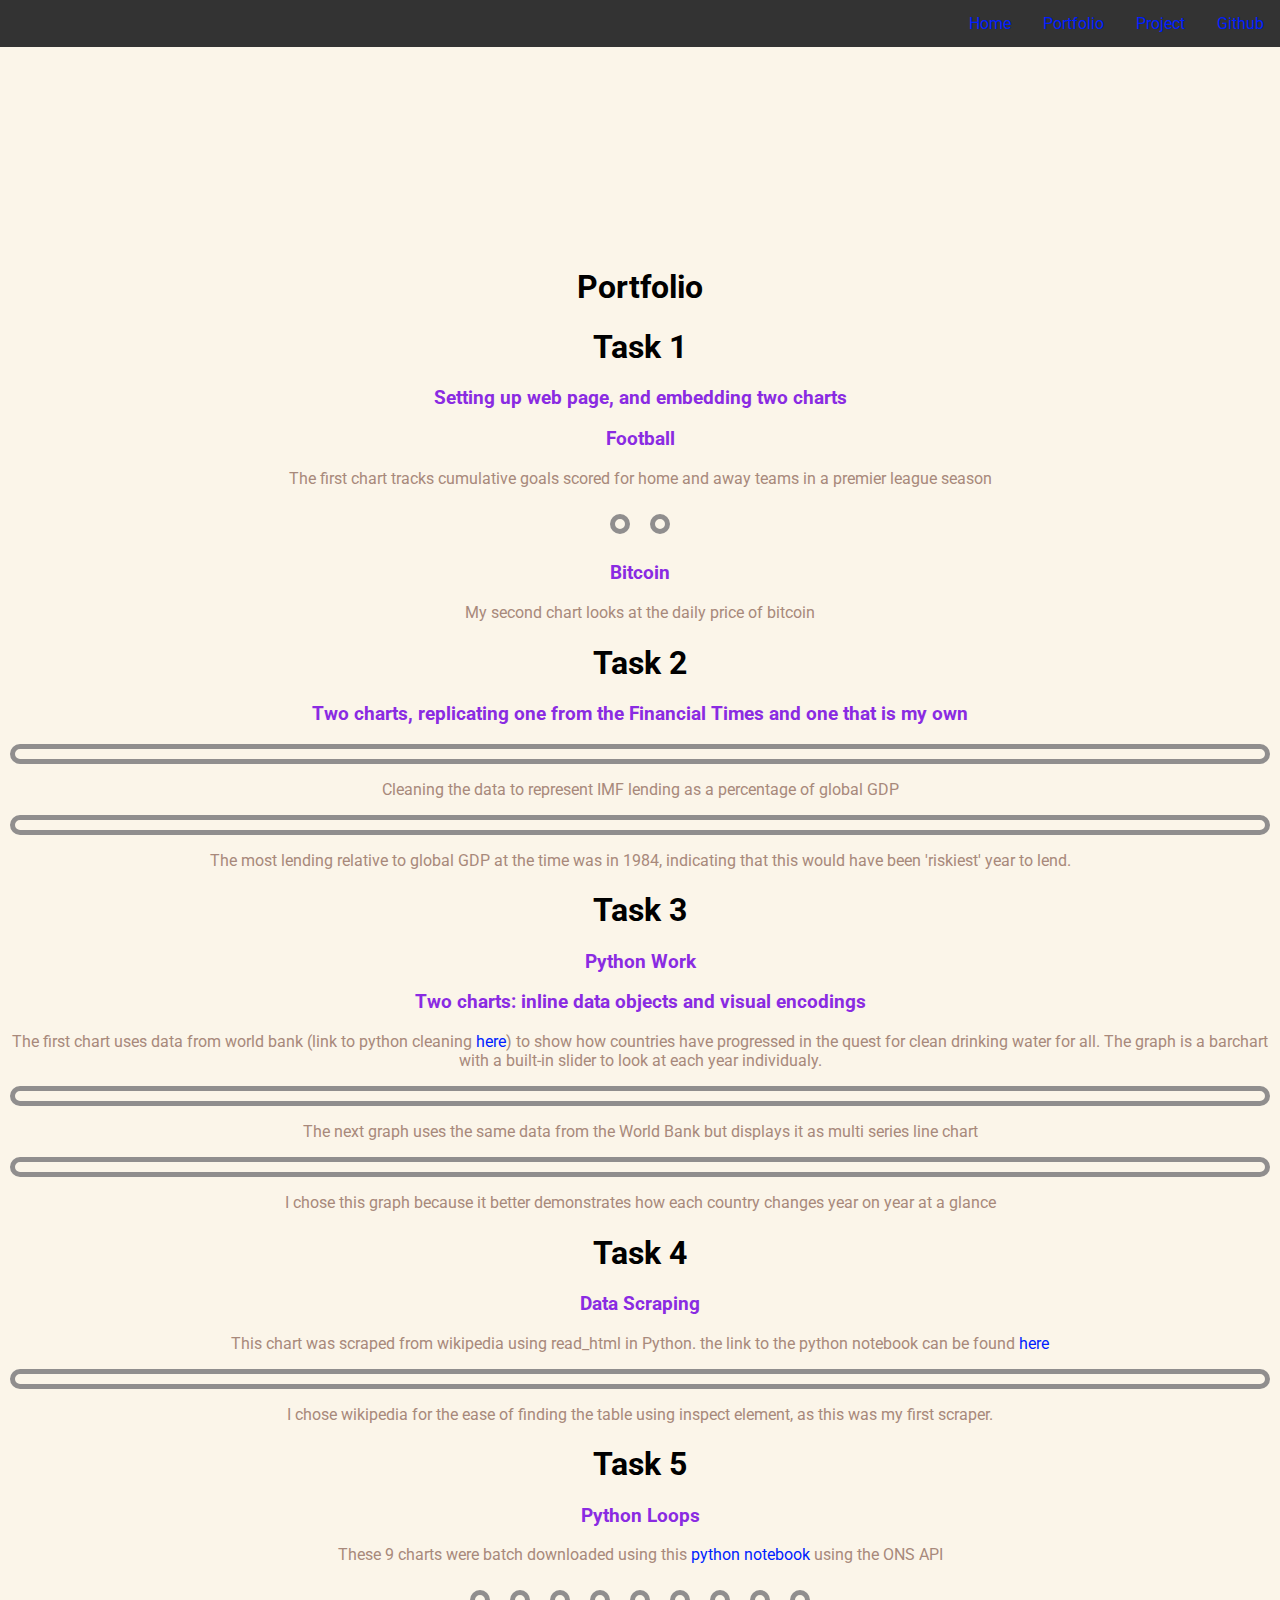
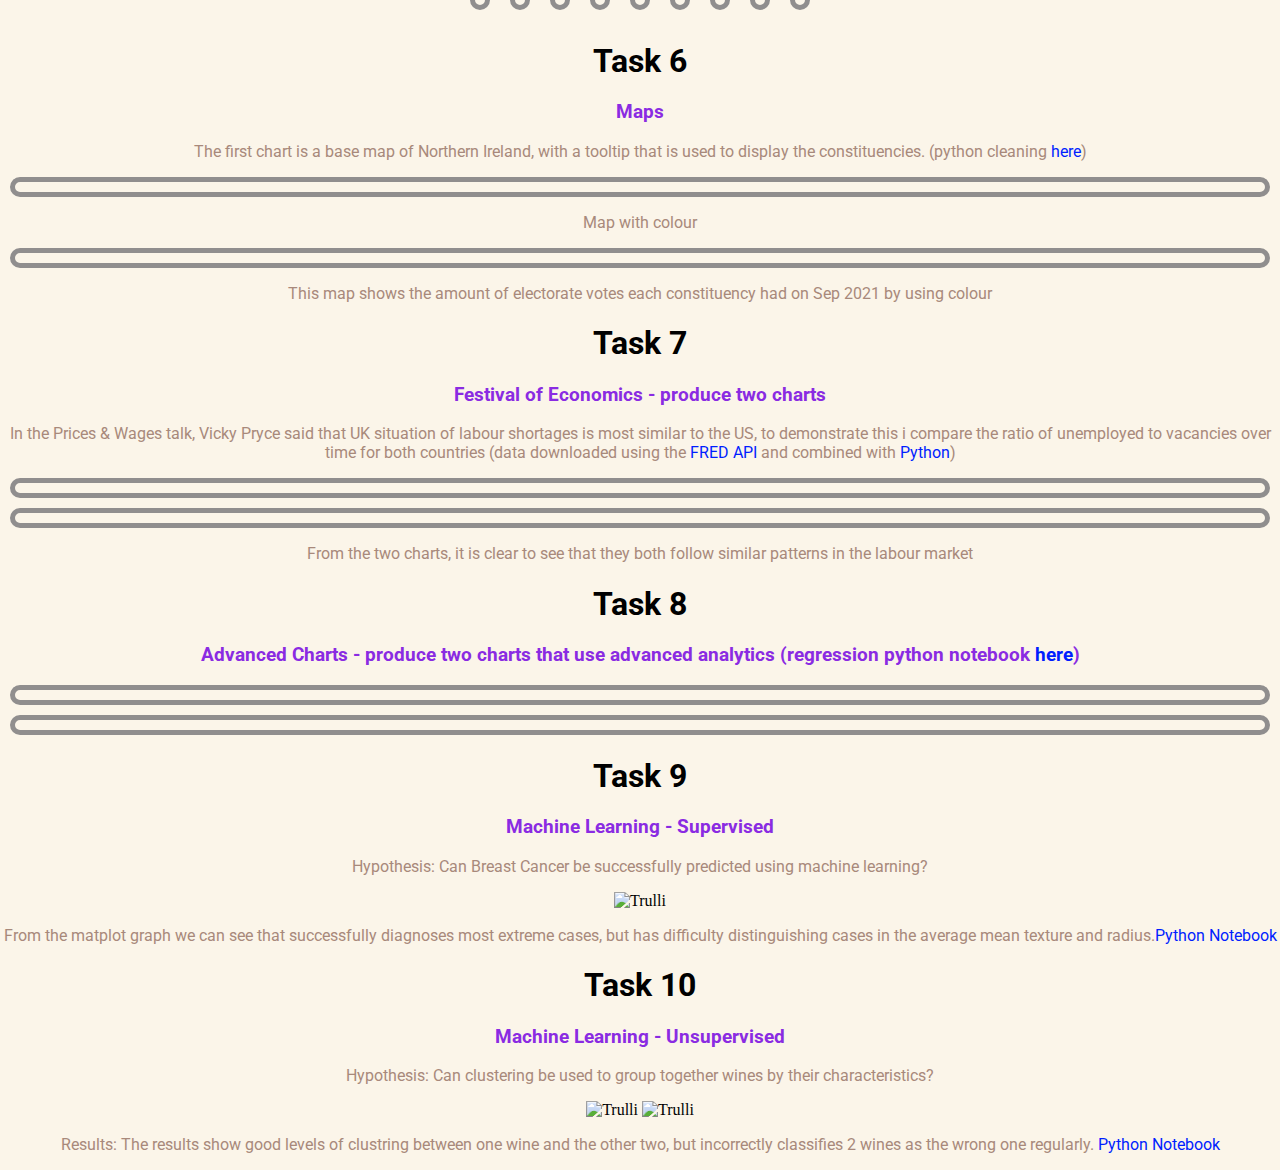
==== portfolio.html @ 122b9cac "Add files via upload" ====
<!DOCTYPE html>
<html lang="en">
<meta charset="UTF-8">
<meta http-equiv="X-UA-Compatible" content="IE=edge">
<meta name="viewport" content="width=device-width, initial-scale=0.2">

<!-- Vega Embed -->
<script src="https://cdn.jsdelivr.net/npm/vega@5.21.0"></script>
<script src="https://cdn.jsdelivr.net/npm/vega-lite@5.2.0"></script>
<script src="https://cdn.jsdelivr.net/npm/vega-embed@6.20.2"></script>

<!-- ////////// HEAD //////////////  -->

<head>    
    <!-- Title for the page in tab -->
    <title>Data Science Project</title>

    <!--CSS Style Sheet-->
    <link rel="stylesheet" href="index_reconfig.css">

    <!-- favicon -->
    <link rel="apple-touch-icon" sizes="180x180" href="favicon/apple-touch-icon.png">
    <link rel="icon" type="image/png" sizes="32x32" href="favicon/favicon-32x32.png">
    <link rel="icon" type="image/png" sizes="16x16" href="favicon/favicon-16x16.png">
    <link rel="manifest" href="favicon/site.webmanifest">

</head>

<!-- ////////// HEAD //////////////  -->


<!-- //////////// START BODY /////////////  -->

<body>
        <!-- navigation bar  -->
        <ul>
            <li style="float:right"><a href="https://github.com/MorganDaviesEcon/MorganDaviesEcon.github.io">Github</a></li>
            <li style="float:right"><a href="project.html">Project</a></li>
            <li style="float:right"><a href="portfolio.html">Portfolio</a></li>
            <li style="float:right"><a href="index.html">Home</a></li>
        </ul>



    <div class="main-body"> 


         
    <!-- Portfolo tasks -->
    <h1>Portfolio</h1>


    <h1>Task 1</h1>

    <h3>Setting up web page, and embedding two charts</h3>
    
    <h3>Football</h3>
    <p>The first chart tracks cumulative goals scored for home and away teams in a premier league season</p>

    <div class="container">
        <div class="chart" id="Chart1"></div> 
        <div class="chart" id="Chart2"></div>
    </div> 

    <h3>Bitcoin</h3>
    <p>My second chart looks at the daily price of bitcoin</p>

    <div class="myWeek1">
        <h1>Task 2</h1>

        <h3>Two charts, replicating one from the Financial Times and one that is my own</h3>
        
        <div class="chart" id="Chart3"> </div>

        <p>Cleaning the data to represent IMF lending as a percentage of global GDP</p>

        <div class="chart" id="Chart4"> </div>

        <p>The most lending relative to global GDP at the time was in 1984, indicating that this would have been 'riskiest' year to lend.</p>

    </div>
    <div class="myWeek1">
        <h1>Task 3</h1>

        <h3>Python Work</h3>
        
        <h3>Two charts: inline data objects and visual encodings</h3>
        <p>The first chart uses data from world bank (link to python cleaning <a href="https://colab.research.google.com/drive/1uXNjUBkN5Yk8k1VWfZtmQlcYrCs1Sa-1?usp=sharing">here</a>) to show how countries have progressed in the quest for clean drinking water for all. The graph is a barchart with a built-in slider to look at each year individualy.</p>
        <div class="chart" id="Chart5"></div>
        <p>The next graph uses the same data from the World Bank but displays it as multi series line chart</p>
        <div class="chart" id="Chart16"></div>
        <p>I chose this graph because it better demonstrates how each country changes year on year at a glance</p>

    </div> 
    <div class="myWeek1">
        <h1>Task 4</h1>

        <h3>Data Scraping</h3>
    
        <p>This chart was scraped from wikipedia using read_html in Python. the link to the python notebook can be found <a href="https://colab.research.google.com/drive/1C5Z_kBV90-Hi2EQKQyjE-L5k29xYokRw?usp=sharing">here</a></p>
        <div class="chart" id="Chart6"></div>
        
        <p>I chose wikipedia for the ease of finding the table using inspect element, as this was my first scraper.</p>
    </div> 
    <div class="myWeek1">
        <h1>Task 5</h1>

        <h3>Python Loops</h3>
        
        <h3></h3>
        <p>These 9 charts were batch downloaded using this <a href="https://colab.research.google.com/drive/1Q3aPb1kxex_-W8pPYf2h9X9hS_FrsmkJ?usp=sharing">python notebook</a> using the ONS API</p>
        
        <div class="container">

            <div class="grid-item"><div class="chart" id="Chart7"></div></div>
            <div class="grid-item"><div class="chart" id="Chart8"></div></div>
            <div class="grid-item"><div class="chart" id="Chart9"></div></div>
            <div class="grid-item"><div class="chart" id="Chart10"></div></div>
            <div class="grid-item"><div class="chart" id="Chart11"></div></div>
            <div class="grid-item"><div class="chart" id="Chart12"></div></div>
            <div class="grid-item"><div class="chart" id="Chart13"></div></div>
            <div class="grid-item"><div class="chart" id="Chart14"></div></div>
            <div class="grid-item"><div class="chart" id="Chart15"></div></div>

        </div>


    </div> 
    <div class="myWeek1">
        <h1>Task 6</h1>

        <h3>Maps</h3>
        
        <p>The first chart is a base map of Northern Ireland, with a tooltip that is used to display the constituencies. (python cleaning <a href="https://colab.research.google.com/drive/1tfI-Iail0XxZ_4w7NYOg68l7whhooNfR?usp=sharing">here</a>)</p>
        <div class="chart" id="Chart17"></div>

        <p>Map with colour</p>
        <div class="chart" id="Chart18"></div>
        
        <p>This map shows the amount of electorate votes each constituency had on Sep 2021 by using colour</p>


    </div> 

    <div class="myWeek1">
        <h1>Task 7</h1>

        <h3>Festival of Economics - produce two charts</h3>

        <p>In the Prices & Wages talk, Vicky Pryce said that UK situation of labour shortages is most similar to the US, to demonstrate this i compare the ratio of unemployed to vacancies over time for both countries (data downloaded using the <a href="https://colab.research.google.com/drive/1tZq9snHOC7Z7Qr4Xbag_9nXofytcdnzd?usp=sharing">FRED API</a> and combined with <a href="https://colab.research.google.com/drive/1oS-Wk5IeGhVqZ3IUeGBU_DORzEfuU-t2?usp=sharing">Python</a>) </p>
        
        <div class="chart" id="Chart19"></div>
        <div class="chart" id="Chart20"></div>

        <p>From the two charts, it is clear to see that they both follow similar patterns in the labour market</p>

    </div> 

    <div class="myweek1">
        <h1>Task 8</h1>

        <h3>Advanced Charts - produce two charts that use advanced analytics (regression python notebook <a href="https://colab.research.google.com/drive/1l-YqqaHuuLhvlmDQwIssAs_3ncXvYQoY?usp=sharing">here</a>)</h3>

        <div class="chart" id="Chart21"></div>
        <div class="chart" id="Chart22"></div>

    </div>

    <div class="myweek1">
        <h1>Task 9</h1>

        <h3>Machine Learning - Supervised</h3>

        <p>Hypothesis: Can Breast Cancer be successfully predicted using machine learning?</p>

        <img src="W10cancer_knn.png" alt="Trulli" width="500" height="333">

        <p>From the matplot graph we can see that successfully diagnoses most extreme cases, but has difficulty distinguishing cases in the average mean texture and radius.<a href="https://colab.research.google.com/drive/1vJGsBxzKwEkYntDK75dc-mSSgGd8vMWR?usp=sharing">Python Notebook</a></p>
    

    </div>

    <div class="myweek1">
        <h1>Task 10</h1>

        <h3>Machine Learning - Unsupervised </h3>

        <p>Hypothesis: Can clustering be used to group together wines by their characteristics?</p>

        <img src="W10wine_true_learned.png" alt="Trulli" width="700" height="333">
        
        <img src="W10wine_confustionmatrix.png" alt="Trulli" width="500" height="333">        

        <p>Results: The results show good levels of clustring between one wine and the other two, but incorrectly classifies 2 wines as the wrong one regularly. <a href="https://colab.research.google.com/drive/1phBaYMxjoUrLfDPE5EOHGH9LCyVyjTdR?usp=sharing">Python Notebook</a></p>

    </div>
    

</body>

<!-- //////////// END BODY /////////////  -->

<script>
    //Define charts:
    var myChart1 = "charts/chartfootball.json";
    var myChart2 = "charts/chartcrypto.json";
    var myChart3 = "charts/imfcredit.json";
    var myChart4 = "charts/imfcreditcleaned.json";
    var myChart5 = "charts/clean_water_bar.json";
    var myChart6 = "charts/F1_top10.json";
    var myChart7 = "charts/UK_Employment.json";
    var myChart8 = "charts/UK_Unemployment.json";
    var myChart9 = "charts/UK_Inactive.json";
    var myChart10 = "charts/UK_Male_Emp.json";
    var myChart11 = "charts/UK_Male_Unemp.json";
    var myChart12 = "charts/UK_Male_Inactive.json";
    var myChart13 = "charts/UK_Female_Emp.json";
    var myChart14 = "charts/UK_Female_Unemp.json";
    var myChart15 = "charts/UK_Female_Inactive.json";
    var myChart16 = "charts/clean_water_line_v2.json";
    var myChart17 = "charts/nor_ire_blank_map.json";
    var myChart18 = "charts/NI_constituency_map.json";
    var myChart19 = "charts/UK_labour_market_shortage.json";
    var myChart20 = "charts/US_labour_market_shortage.json";
    var myChart21 = "charts/GDPpc_HDI.json";
    var myChart22 = "charts/msft_aapl_regression.json";




    // Embed charts:
    vegaEmbed('#Chart1', myChart1);
    vegaEmbed('#Chart2', myChart2);
    vegaEmbed('#Chart3', myChart3);
    vegaEmbed('#Chart4', myChart4);
    vegaEmbed('#Chart5', myChart5);
    vegaEmbed('#Chart6', myChart6);
    vegaEmbed('#Chart7', myChart7);
    vegaEmbed('#Chart8', myChart8);
    vegaEmbed('#Chart9', myChart9);
    vegaEmbed('#Chart10', myChart10);
    vegaEmbed('#Chart11', myChart11);
    vegaEmbed('#Chart12', myChart12);
    vegaEmbed('#Chart13', myChart13);
    vegaEmbed('#Chart14', myChart14);
    vegaEmbed('#Chart15', myChart15);
    vegaEmbed('#Chart16', myChart16);
    vegaEmbed('#Chart17', myChart17);
    vegaEmbed('#Chart18', myChart18);
    vegaEmbed('#Chart19', myChart19);
    vegaEmbed('#Chart20', myChart20);
    vegaEmbed('#Chart21', myChart21);
    vegaEmbed('#Chart22', myChart22);
  
</script>

</div>

</html>
---- index_reconfig.css ----
/* CSS file used for the portfolio page  */


/* Import a font */
@import url('https://fonts.googleapis.com/css2?family=Roboto:wght@300&display=swap');


body{
    background-color: rgb(251, 245, 233);
    max-width: 100%;
    margin: auto;
}

/* Appearance of tags  */
h1{
    color:rgb(0, 0, 0);
    font-family: 'Roboto', sans-serif;
    text-align: center;
}

h2{
    color: blue;
    font-family: 'Roboto', sans-serif;
}
    
h3{
    color: blueviolet;
    font-family: 'Roboto', sans-serif;
}

p{
    color: #a8897b;
    font-family: 'Roboto', sans-serif;
    text-align: center;


}

/* Appearance of hyperlinks  */
a:link {
    color: #001eff;
    background-color: transparent;
    text-decoration: none;
  }
  a:visited {
    color: #ffffff;
    background-color: transparent;
    text-decoration: none;
  }
  a:hover {
    color: rgb(255, 255, 255);
    background-color: transparent;
    text-decoration: none;
  }
  a:active {
    color: pink;
    background-color: transparent;
    text-decoration: none;
  }

/* Navigation bar  */
ul {
    list-style-type: none;
    margin: 0;
    padding: 0;
    overflow: hidden;
    background-color: #333;
    position: relative;
    top: 0;
    width: 100;
    text-decoration: none;
}
  
li {
    float: right;
    text-decoration: none;
}
  
li a {
    display: block;
    color: white;
    text-align: center;
    padding: 14px 16px;
    text-decoration: none;
    font-family: 'Roboto', sans-serif;
}
  
li a:hover:not(.active) {
    background-color: #111;
}
  
.active {
    background-color: #247e5d;
}

/* Appearance of divs  */
.myWeek2{
    margin: auto;
    background-color: rgb(138, 184, 204);

      
    border-width: 3px;
    border-style: solid;
    border-radius: 0px;
    border-color: rgb(100, 100, 100);
    margin-top: 400px
}

/* Appearance of title bar  */
/* <div class="title">  */
.title-bar{
    position: absolute;
    top:0%;
    margin-left: auto;
    padding:2px;
    width:100vw;
    margin: 0;
    background-color: none; /*#FFFAF0 */
    height: auto;
    line-height: 0;
    margin-top:40px;;
    }
  
  .title-bar h1{ 
    font-size: 65px;
    font-weight: bold;
    text-transform: uppercase;
    margin: 50px;
    }
  
  .title-bar p{ 
      font-size: 20px;
      font-weight: bold;
      margin: 50px;
      color: #a8897b;
      white-space: nowrap;
  }



.myTitle{
    margin: auto;
    max-width: 600px;
    background-color: rgb(165, 226, 240);

      
    border-width: 3px;
    border-style: solid;
    border-radius: 1000px;
    border-color: rgb(100,100,100);
    
}

/* Set the apperance of charts */
.chart { 
    width: auto;
    height: auto;
    margin: 10px;
    padding: 5px;
    background-color: rgb(251, 245, 233);
    border: #908e8e solid 5px;
    border-radius: 10px;
    font-family: Inter,sans-serif;
    font-size: 10pxp;
}

.grid-container {
    display: grid;
    gap: 200px;
    grid-template-columns: 150px 150px 150px;
  }

.grid-container > div {
    padding: 10px
}

.container{
   display: flex;
   flex-flow: row wrap;
   justify-content: center;
   text-align: left;
} 

.main-body{
    margin-top:200px;
    text-align: center;
    align-content: center;
    justify-content: center;
	
}
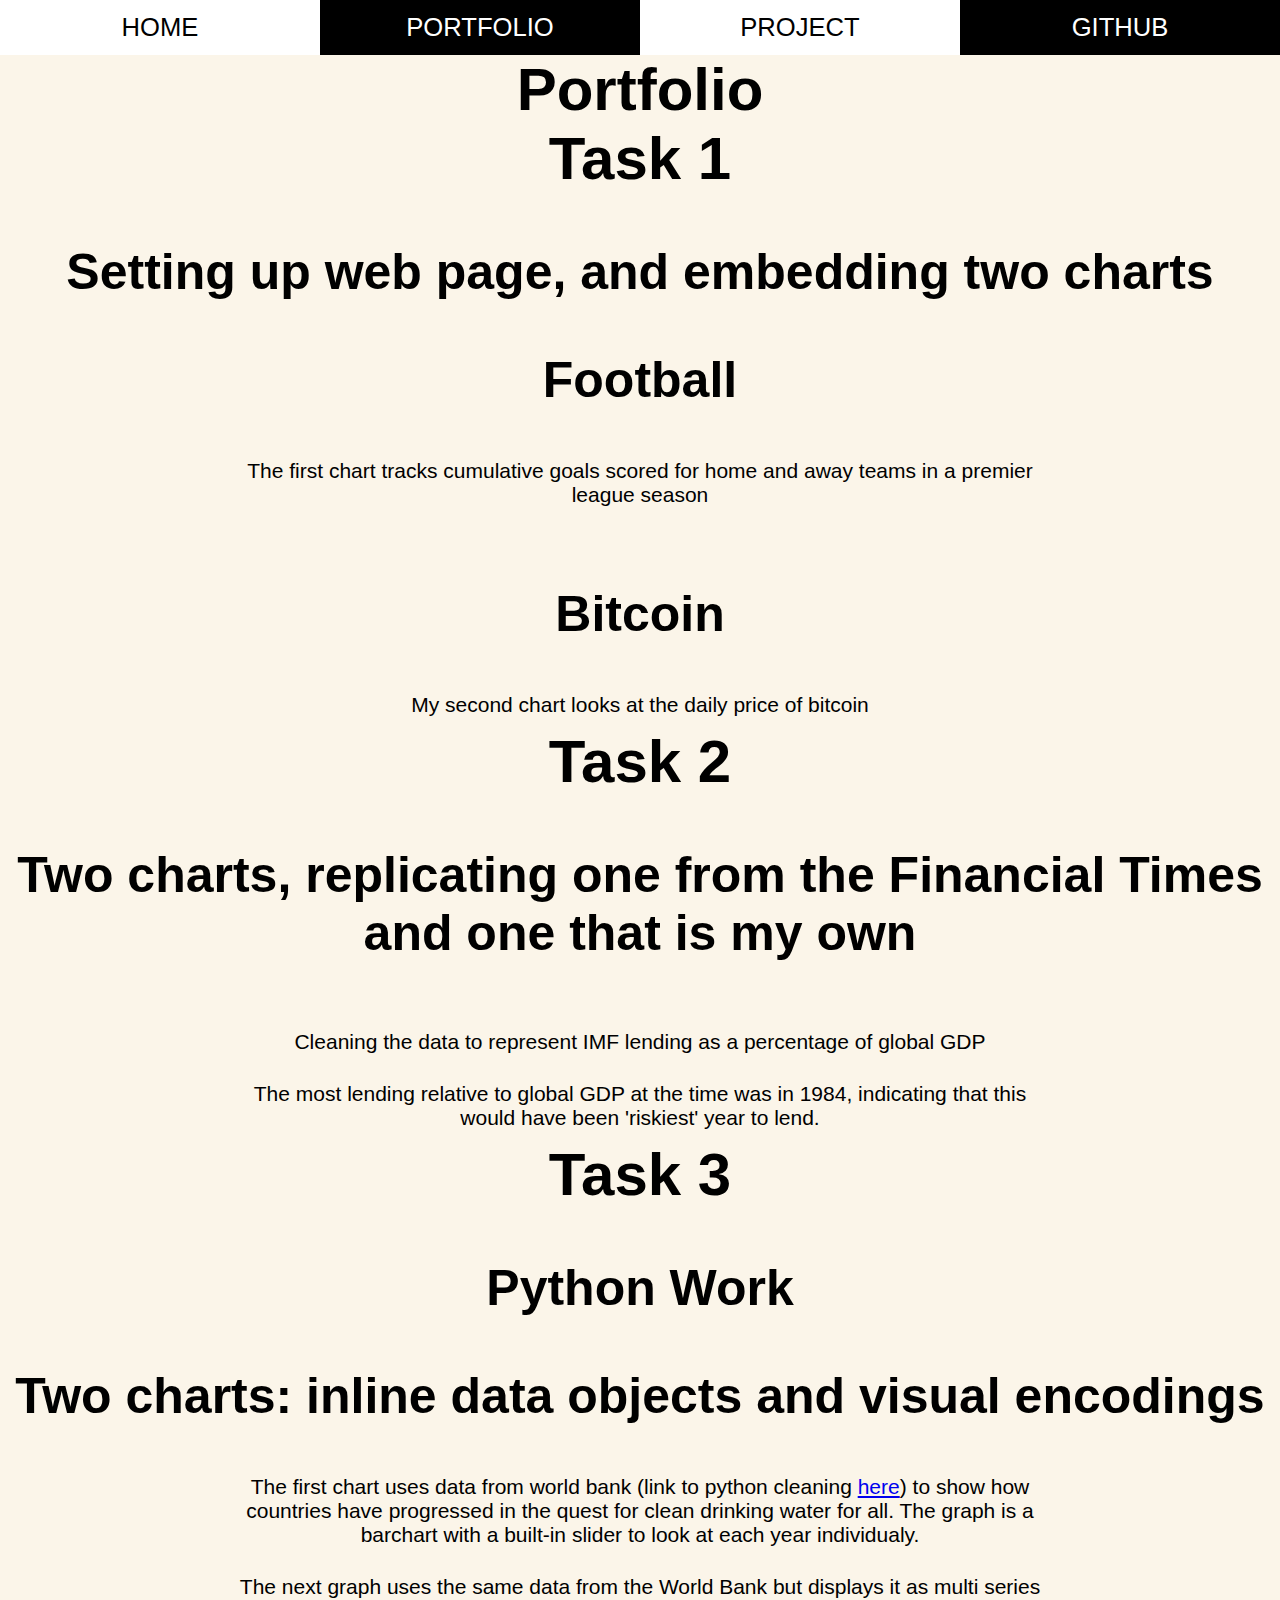
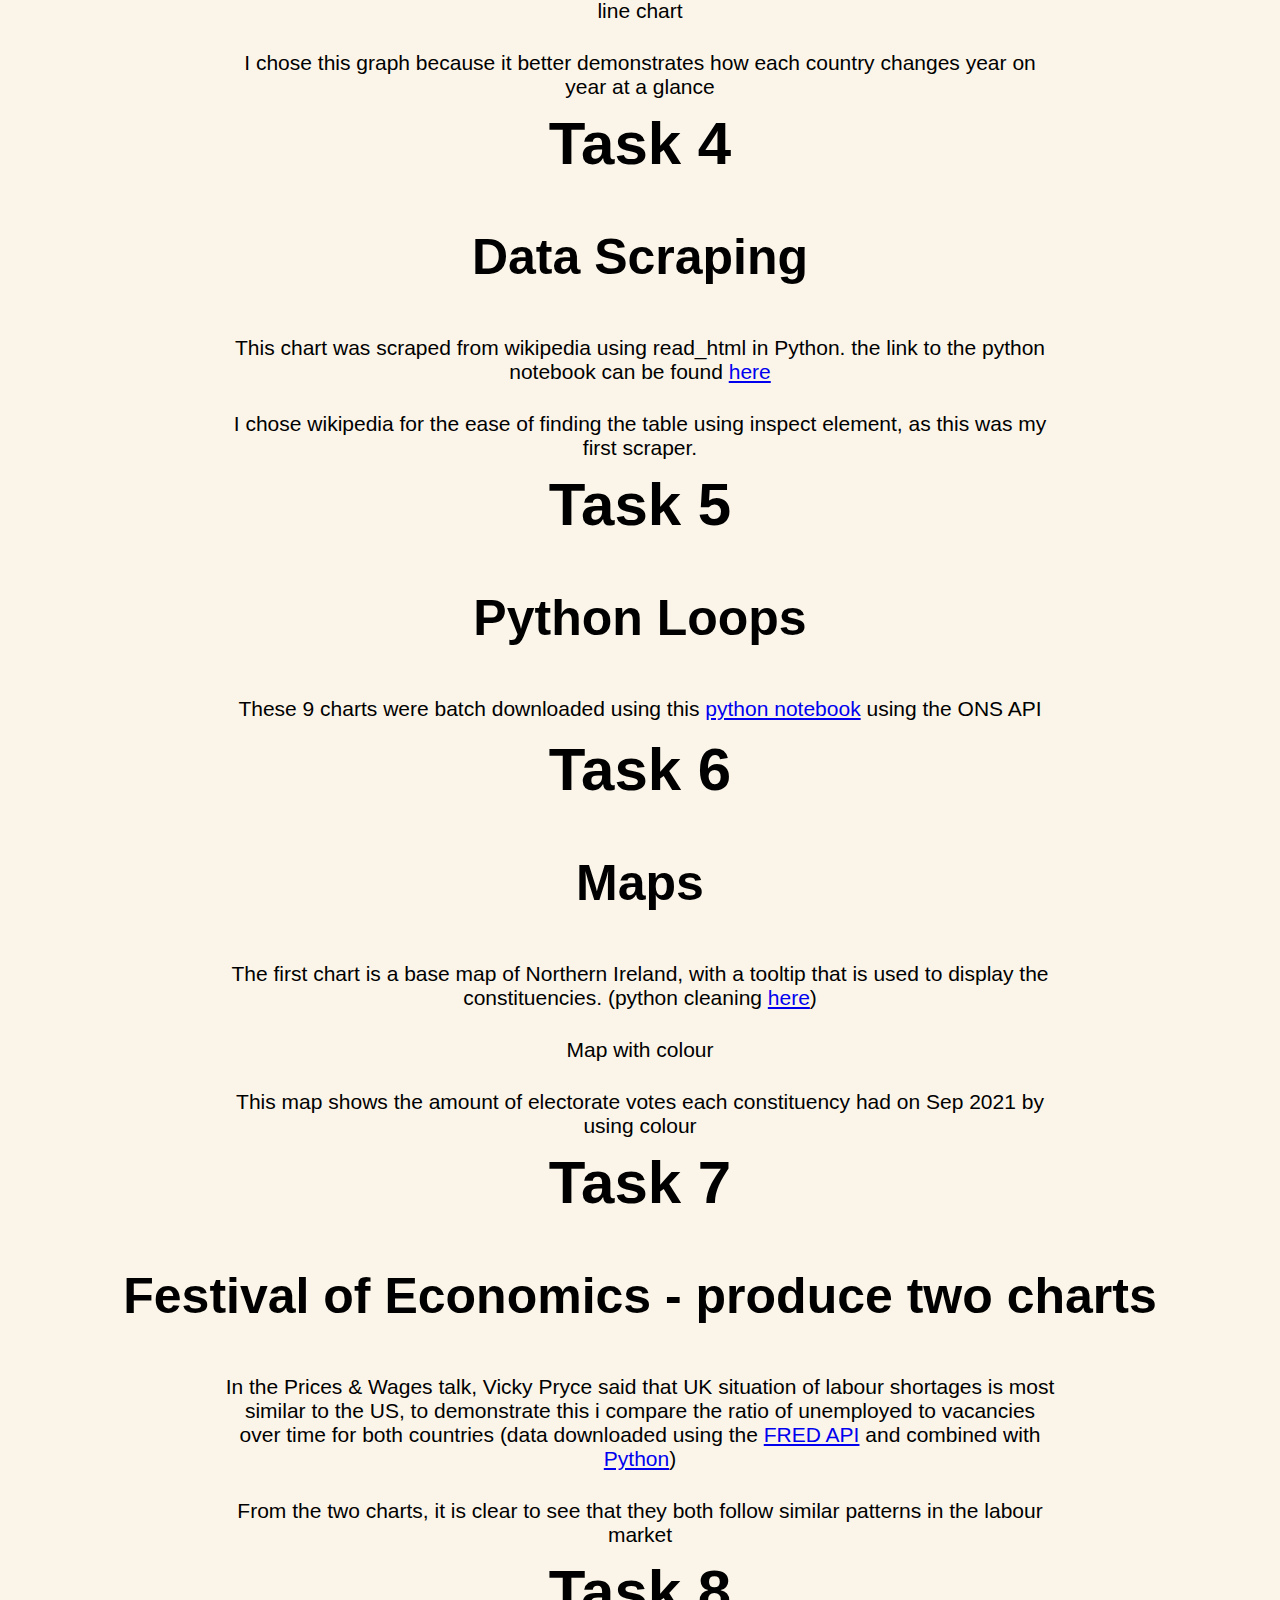
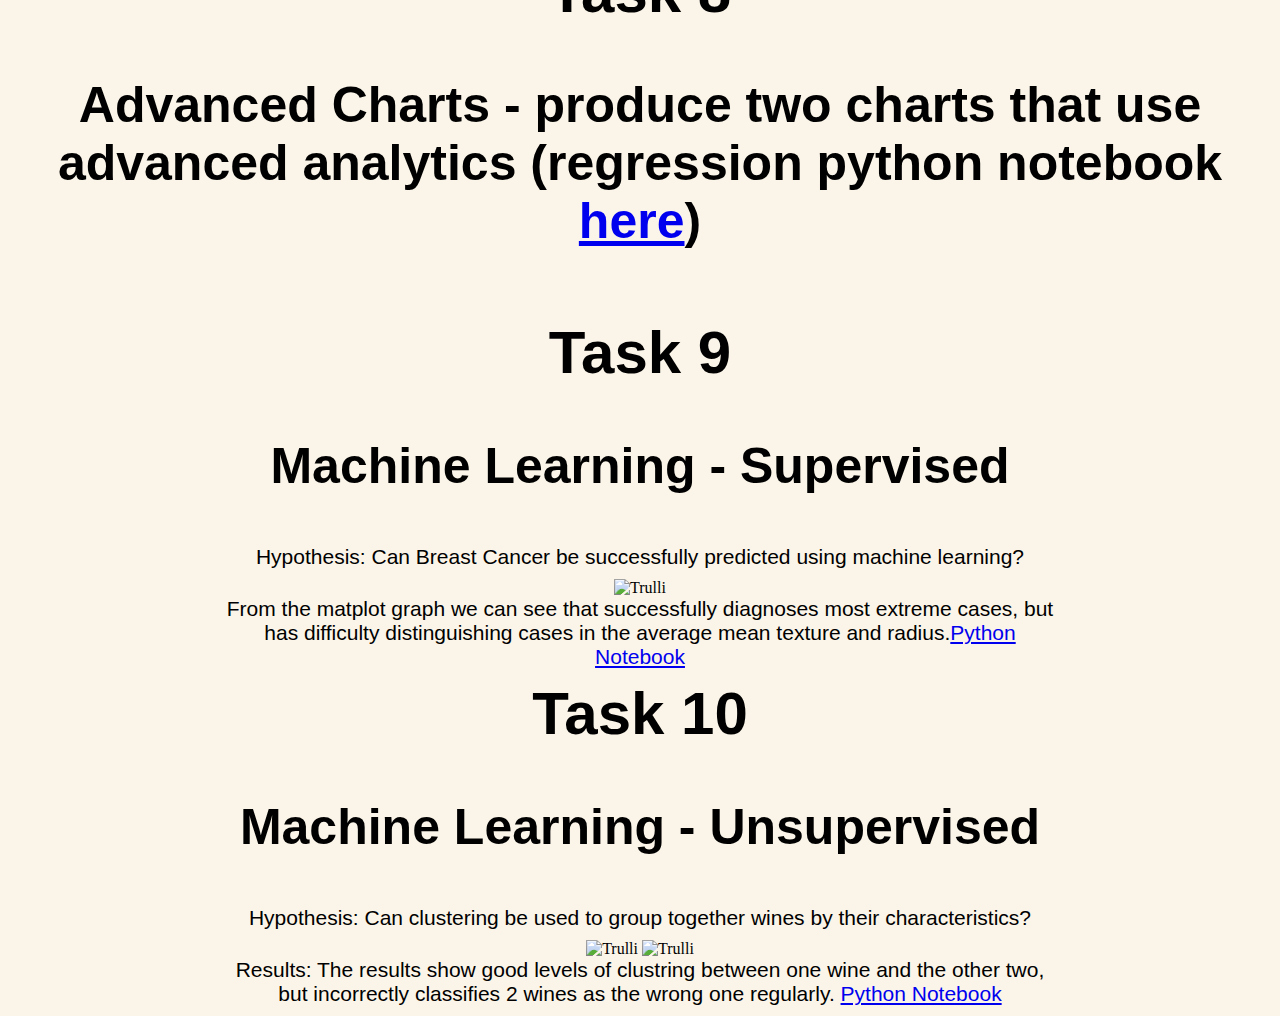
==== commit 7fcd9ed3: "Add files via upload" ====
--- a/portfolio.html
+++ b/portfolio.html
@@ -14,10 +14,10 @@
 
 <head>    
     <!-- Title for the page in tab -->
-    <title>Data Science Project</title>
+    <title>Data Science Portfolio</title>
 
     <!--CSS Style Sheet-->
-    <link rel="stylesheet" href="index_reconfig.css">
+    <link rel="stylesheet" href="styles.css">
 
     <!-- favicon -->
     <link rel="apple-touch-icon" sizes="180x180" href="favicon/apple-touch-icon.png">
@@ -34,12 +34,14 @@
 
 <body>
         <!-- navigation bar  -->
-        <ul>
-            <li style="float:right"><a href="https://github.com/MorganDaviesEcon/MorganDaviesEcon.github.io">Github</a></li>
-            <li style="float:right"><a href="project.html">Project</a></li>
-            <li style="float:right"><a href="portfolio.html">Portfolio</a></li>
-            <li style="float:right"><a href="index.html">Home</a></li>
-        </ul>
+        <div class="TOP_NAV">
+
+            <a href="index.html">HOME</a>
+            <a  href="portfolio.html">PORTFOLIO</a>
+            <a class="active" href="project.html">PROJECT</a>
+            <a href="https://github.com/morgandaviesecon">GITHUB</a>
+    
+        </div>
 
 
 
@@ -111,20 +113,18 @@
         <h3></h3>
         <p>These 9 charts were batch downloaded using this <a href="https://colab.research.google.com/drive/1Q3aPb1kxex_-W8pPYf2h9X9hS_FrsmkJ?usp=sharing">python notebook</a> using the ONS API</p>
         
-        <div class="container">
-
-            <div class="grid-item"><div class="chart" id="Chart7"></div></div>
-            <div class="grid-item"><div class="chart" id="Chart8"></div></div>
-            <div class="grid-item"><div class="chart" id="Chart9"></div></div>
-            <div class="grid-item"><div class="chart" id="Chart10"></div></div>
-            <div class="grid-item"><div class="chart" id="Chart11"></div></div>
-            <div class="grid-item"><div class="chart" id="Chart12"></div></div>
-            <div class="grid-item"><div class="chart" id="Chart13"></div></div>
-            <div class="grid-item"><div class="chart" id="Chart14"></div></div>
-            <div class="grid-item"><div class="chart" id="Chart15"></div></div>
-
-        </div>
-
+
+        <div class="grid-container" style = "display: grid;">
+            <div class="grid-item"><div class = dashchart id = "Chart7" style = "display: block;"></div></div>
+            <div class="grid-item"><div class = dashchart id = "Chart8" style = "display: block;"></div></div>
+            <div class="grid-item"><div class = dashchart id = "Chart9" style = "display: block;"></div></div>
+            <div class="grid-item"><div class = dashchart id = "Chart10" style = "display: block;"></div></div>
+            <div class="grid-item"><div class = dashchart id = "Chart11" style = "display: block;"></div></div>
+            <div class="grid-item"><div class = dashchart id = "Chart12" style = "display: block;"></div></div>
+            <div class="grid-item"><div class = dashchart id = "Chart13" style = "display: block;"></div></div>
+            <div class="grid-item"><div class = dashchart id = "Chart14" style = "display: block;"></div></div>
+            <div class="grid-item"><div class = dashchart id = "Chart15" style = "display: block;"></div></div>
+        </div> 
 
     </div> 
     <div class="myWeek1">
@@ -160,10 +160,10 @@
     <div class="myweek1">
         <h1>Task 8</h1>
 
-        <h3>Advanced Charts - produce two charts that use advanced analytics (regression python notebook <a href="https://colab.research.google.com/drive/1l-YqqaHuuLhvlmDQwIssAs_3ncXvYQoY?usp=sharing">here</a>)</h3>
+        <h3>Advanced Charts - produce two charts that use advanced analytics (regression python notebook <a href="https://colab.research.google.com/drive/1FtYPoE-wh01NNtg9W1At1EVxdUIcbQTj?usp=sharing">here</a>)</h3>
 
         <div class="chart" id="Chart21"></div>
-        <div class="chart" id="Chart22"></div>
+        <div class="chart" id="Chart23"></div>
 
     </div>
 
@@ -225,6 +225,7 @@
     var myChart20 = "charts/US_labour_market_shortage.json";
     var myChart21 = "charts/GDPpc_HDI.json";
     var myChart22 = "charts/msft_aapl_regression.json";
+    var myChart23 = "project_charts/project_regession.json";
 
 
 
@@ -252,6 +253,7 @@
     vegaEmbed('#Chart20', myChart20);
     vegaEmbed('#Chart21', myChart21);
     vegaEmbed('#Chart22', myChart22);
+    vegaEmbed('#Chart23', myChart23);
   
 </script>
 
--- a/styles.css
+++ b/styles.css
@@ -0,0 +1,293 @@
+
+/* body text  */
+body{
+  background-color: rgb(251, 245, 233);
+  max-width: 1600px;
+  margin: auto;
+  text-align: center;
+}
+
+
+/* top navigation */
+.TOP_NAV {
+overflow: hidden;
+display: flex;
+background-color:rgb(0, 0, 0);
+text-align: center;
+justify-content:left;
+list-style: none;
+width: 100%;
+min-width: 280px;
+margin-top: 0em ;
+}
+
+/* Style the links inside the navigation bar */
+.TOP_NAV a {
+  float: left;
+  list-style-type: none;
+  text-align: center;
+  padding-top: clamp(0.5em,1%,1.5em);
+  padding-bottom: clamp(0.5em,1%,1.5em);
+  text-decoration: none;
+  font-weight: 300;
+  font-size: 1.6em;
+  font-family: 'Calibri', sans-serif;
+  color:white;
+  cursor: pointer;
+  width: 25%;
+}
+
+/* Change the color of links when hovering */
+.TOP_NAV a:hover {
+  background-color:white;
+  color: black;
+}
+
+/* Change the color to the active/current link */
+.TOP_NAV a.active {
+  background-color: white;
+  color: black;
+}
+
+
+/* tags  */
+h1{
+    color:black;
+    font-family: 'Roboto', sans-serif;
+    font-size: 60px;
+    text-align: center;
+    margin: 0px 0px;
+}
+h2{
+  color:black;
+  font-family: 'Roboto', sans-serif;
+  text-align: center;
+  font-size: 30px;
+
+
+}  
+
+h3{
+  color:black;
+  font-family: 'Roboto', sans-serif;
+  font-size: 50px;
+  text-align: center;
+}
+
+h4{
+  color: black;
+  font-family: 'Roboto', sans-serif;
+  text-align: center;
+  font-size: 30px;
+}
+
+h5{
+  color: black;
+  font-family: 'Roboto', sans-serif;
+  text-align: center;
+  font-size: 26px;
+}
+
+p{
+  color:black;
+  font-family: 'Roboto', sans-serif;
+  text-align:center;
+  font-size: 21px;
+  max-width: 65%;
+  margin: 0 auto;
+  margin-bottom: 10px;
+
+}
+
+/* body */
+.BODY_container{
+  margin: auto;
+}
+
+
+/* chart appearances */
+.chart{
+    background-color: rgb(251, 245, 233);
+    width: auto;
+    margin: auto ;
+    border-width: 0px;
+    border-left: 0px;
+    border-style: none;
+    border-radius: 4px;
+    border-color: rgb(0, 0, 0);
+    display: inline-block;
+    align-items: center;
+    justify-content: center;   
+
+    
+}
+
+/* changing individual charts because they don't centre properly */
+#Chart1{
+  margin: 0 auto;
+  width:auto;
+
+}
+
+#Chart2{
+  margin: 0 auto;
+  width:510px;
+
+}
+
+#Chart3{
+  margin: 0 auto;
+  width: 570px;
+display: inline-block;
+margin-left: 2%;
+margin-top: 1%
+}
+
+#Chart4{
+  margin: 0 auto;
+  width: 550px;
+  display: inline-block;
+  margin-left: 0%;
+
+}
+
+#Chart5{
+width: 600px; 
+}
+
+#Chart6{
+  width: 720px; 
+  }
+
+#Chart7{
+  margin: 0 auto;
+  width: 467px;
+display: inline-block;
+margin-left: 2%;
+margin-top: 1%    
+}
+
+#Chart8{
+  margin: 0 auto;
+  width: 465px;
+  display: inline-block;
+  margin-left: 2%;        
+}
+
+
+/* Mobile Phone Fix */
+@media (max-width: 600px) {
+    body{
+      max-width: 480px;
+      margin: 0 auto;
+      padding: 0 20px 20px 20px;
+    }
+  
+    
+    .chart{
+        width:auto;
+        margin: 0px 0px 0pc 20px ;
+        border-width: 2px;
+        border-left: 2px;
+        border-style: none;
+        
+    }
+
+    #Chart1{
+      margin: 0 auto;
+      width:auto;
+      display: block;
+
+    }
+    
+    #Chart2{
+      margin: 0 auto;
+      width:auto;
+      display: block;
+
+    }
+    #Chart3{
+      margin: 0 auto;
+      width:auto;
+      display: block;
+    }
+
+    #Chart4{
+      margin: 0 auto;
+      width:auto;
+      display: block;
+    
+    }
+    
+    #Chart5{
+      margin: 0 auto;
+      width:auto;
+      display: block;
+    
+    }
+
+    #Chart6{
+      margin: 0 auto;
+      width:auto;
+      display: inline-block;
+    
+    }
+
+    #Chart7{
+      margin: 0 auto;
+      width:auto;
+      display: block;
+    
+    }
+
+    #Chart8{
+      margin: 0 auto;
+      width:auto;
+      display: block;
+    
+    }
+
+  h1{
+      font-size: 32px;
+  }
+  h2{
+    font-size: 22px;
+  
+  
+  }  
+  
+  h3{
+    font-size: 28px;
+    margin: 8px 0px;
+  }
+  
+  h4{
+    font-size: 21px;
+  }
+  
+  h5{
+    font-size: 14px;
+  }
+  
+  p{
+    font-size: 10px;
+    max-width: 80%;
+    margin: 0 auto;
+    margin-bottom: 20px;
+  
+  }
+
+  .TOP_NAV a {
+    font-size:9px;
+  }
+}
+
+.grid-container {
+  display: grid;
+  grid-template-columns: auto auto auto;  
+  grid-gap: 0px;  
+  justify-items: center;  
+  margin: auto;
+  max-width: 900px;
+  width: 5000px;
+}